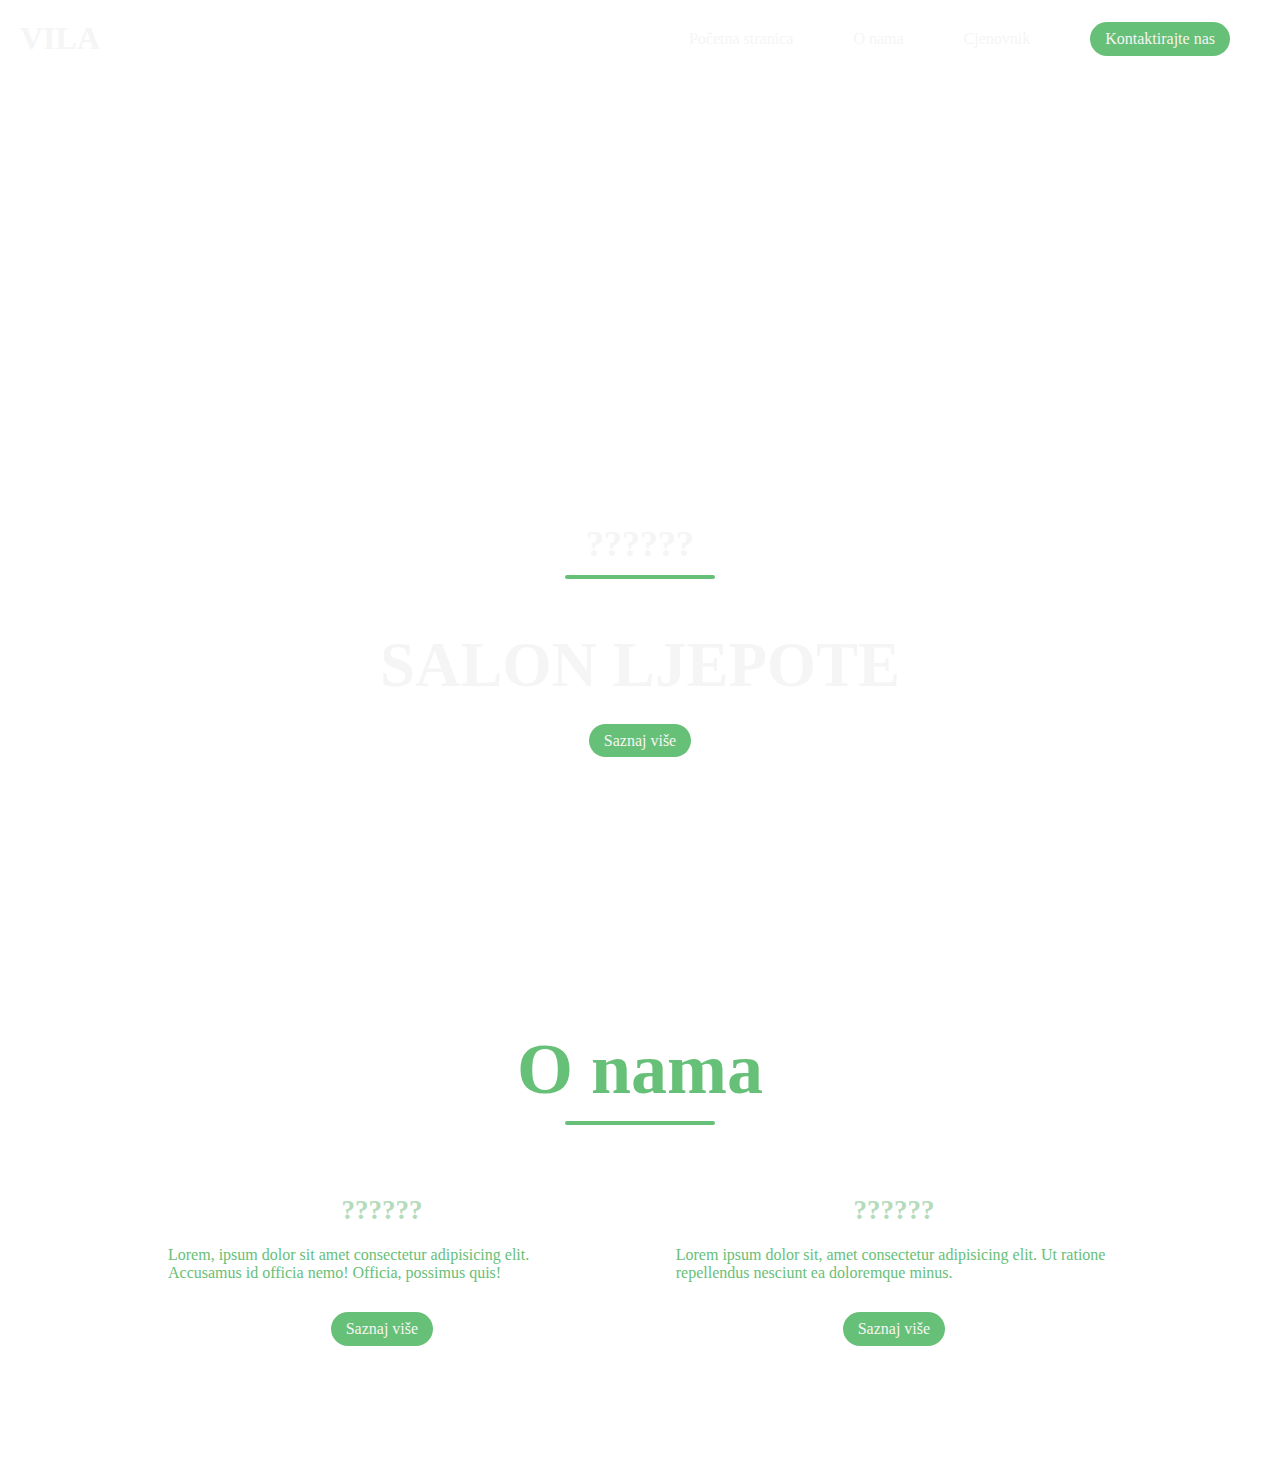
==== Vila-res/vila.html @ 73685fca "Add files via upload" ====
<!DOCTYPE html>
<html lang="en">
<head>
  <meta charset="UTF-8">
  <meta http-equiv="X-UA-Compatible" content="IE=edge">
  <meta name="viewport" content="width=device-width, initial-scale=1.0">
  <title>Vila</title>
  <link rel="stylesheet" href="vila.css">
</head>
<body>

  <!--navbar-->
  <nav class="navbar">
    <h1 class="logo">VILA</h1>
    <ul class="nav-links">
      <li><a href="#">Početna stranica</a></li>
      <li><a href="#">O nama</a></li>
      <li><a href="#">Cjenovnik</a></li>
      <li class="ctn"><a href="#">Kontaktirajte nas</a></li>
    </ul>
    <img src="/images/menu-btn.png" alt="" class="menu-btn">
  </nav>


  <header>
    <div class="header-content">
      <h2>??????</h2>
      <div class="line"></div>
      <h1>SALON LJEPOTE</h1>
      <a href="#" class="ctn">Saznaj više</a>
    </div>
  </header>

  <!-- O nama -->
  
  <section class="events">
    <div class="title">
      <h1>O nama</h1>
      <div class="line"></div>
    </div>
    <div class="row">
      <div class="col">
        <img src="/images/mm.png" alt="" class="eImg">
        <h4 class="eTitle">??????</h4>
        <p class="eText">Lorem, ipsum dolor sit amet consectetur adipisicing elit. Accusamus id officia nemo! Officia, possimus quis!</p>
        <a href="#" class="ctn">Saznaj više</a>
      </div>
      <div class="col">
        <img src="/images/lokacija.png" alt="" class="eImg">
        <h4 class="eTitle">??????</h4>
        <p class="eText">Lorem ipsum dolor sit, amet consectetur adipisicing elit. Ut ratione repellendus nesciunt ea doloremque minus.</p>
        <a href="#" class="ctn">Saznaj više</a>
      </div>
    </div>
  </section>

  <script>
    const menuBtn = document.querySelector('.menu-btn')
    const navlinks = document.querySelector('.nav-links')

    menuBtn.addEventListener('click',()=>{
      navlinks.classList.toggle('mobile-menu')
    })
  </script>
</body>
</html>
---- Vila-res/vila.css ----
* {
  margin: 0;
  padding: 0;
  box-sizing: border-box;
  text-decoration: none;
  list-style: none;
}

.active{
  color: #67C077;
  text-decoration: underline;
  font-weight: bold;
}

.body ,html {
  overflow-x: hidden;
}

/* Navbar */

.nav-links li a {
  color: whitesmoke;
}

.navbar {
  position: absolute;
  top: 0;
  left: 0;
  display: flex;
  width: 100%;
  justify-content: space-between;
  padding: 20px;
  color: whitesmoke;

}

.nav-links {
  color: whitesmoke;
  display: flex;
  align-items: center;

}

.nav-links li {
  margin: 0 30px;
}

header {
  width: 100vw;
  height: 100vh;
  background-image: url(/images/conifers-gafe42b17b_1920.jpg);
  background-position: bottom;
  background-size: cover;
  display: flex;
  align-items: flex-end;
  justify-content: center;
}

.header-content {
  margin-bottom: 150px;
  color: whitesmoke;
  text-align: center;
}

.header-content h2 {
  font-size: 4vmin;
}

.line {
  width: 150px;
  height: 4px;
  background-color: #67C077;
  margin: 10px auto;
  border-radius: 5px;
}

.header-content h1 {
  font-size: 7vmin;
  margin-top: 50px;
  margin-bottom: 30px;
}

.ctn {
  padding: 8px 15px;
  background: #67C077;
  border-radius: 30px;
  color: whitesmoke;
}

.menu-btn {
  position: absolute;
  top: 30px;
  right: 30px;
  width: 40px;
  cursor: pointer;
  display: none;
}

/*Events*/

.events {
  width: 80%;
  margin: 10% auto;
}

.title {
  text-align: center;
  font-size: 4vmin;
  color: #67C077;
}

.row {
  display: flex;
  align-items: center;
  width: 100%;
  justify-content: space-between;
}

.events .row {
  margin-top: 50px;
}

.eTitle {
  font-size: 3vmin;
  color: #B4DBBB;
  margin: 20px auto;
}

.col {
  display: flex;
  flex-direction: column;
  align-items: center;
}

.eImg {
  width: 60%;
}

.eText {
  color: #67C077;
  padding: 0px 40px;
}

.events .ctn {
  margin-top: 30px;
}

/* Moblie device*/
@media only screen and (max-width:850px) {
  .menu-btn {
    display: block;
  }
  .navbar {
    padding: 0;
  }
  .logo {
    position: absolute;
    top: 30px;
    left: 30px;
  }
  .nav-links {
    flex-direction: column;
    width: 100%;
    height: 100vh;
    justify-content: center;
    background: #B4DBBB;
    margin-top: -900px;
    transition: all 0.5s ease;
  }
  .mobile-menu {
    margin-top: 0px;
    border-bottom-right-radius: 30%;
  }
  .nav-links li {
    margin: 30px auto;

  }
}
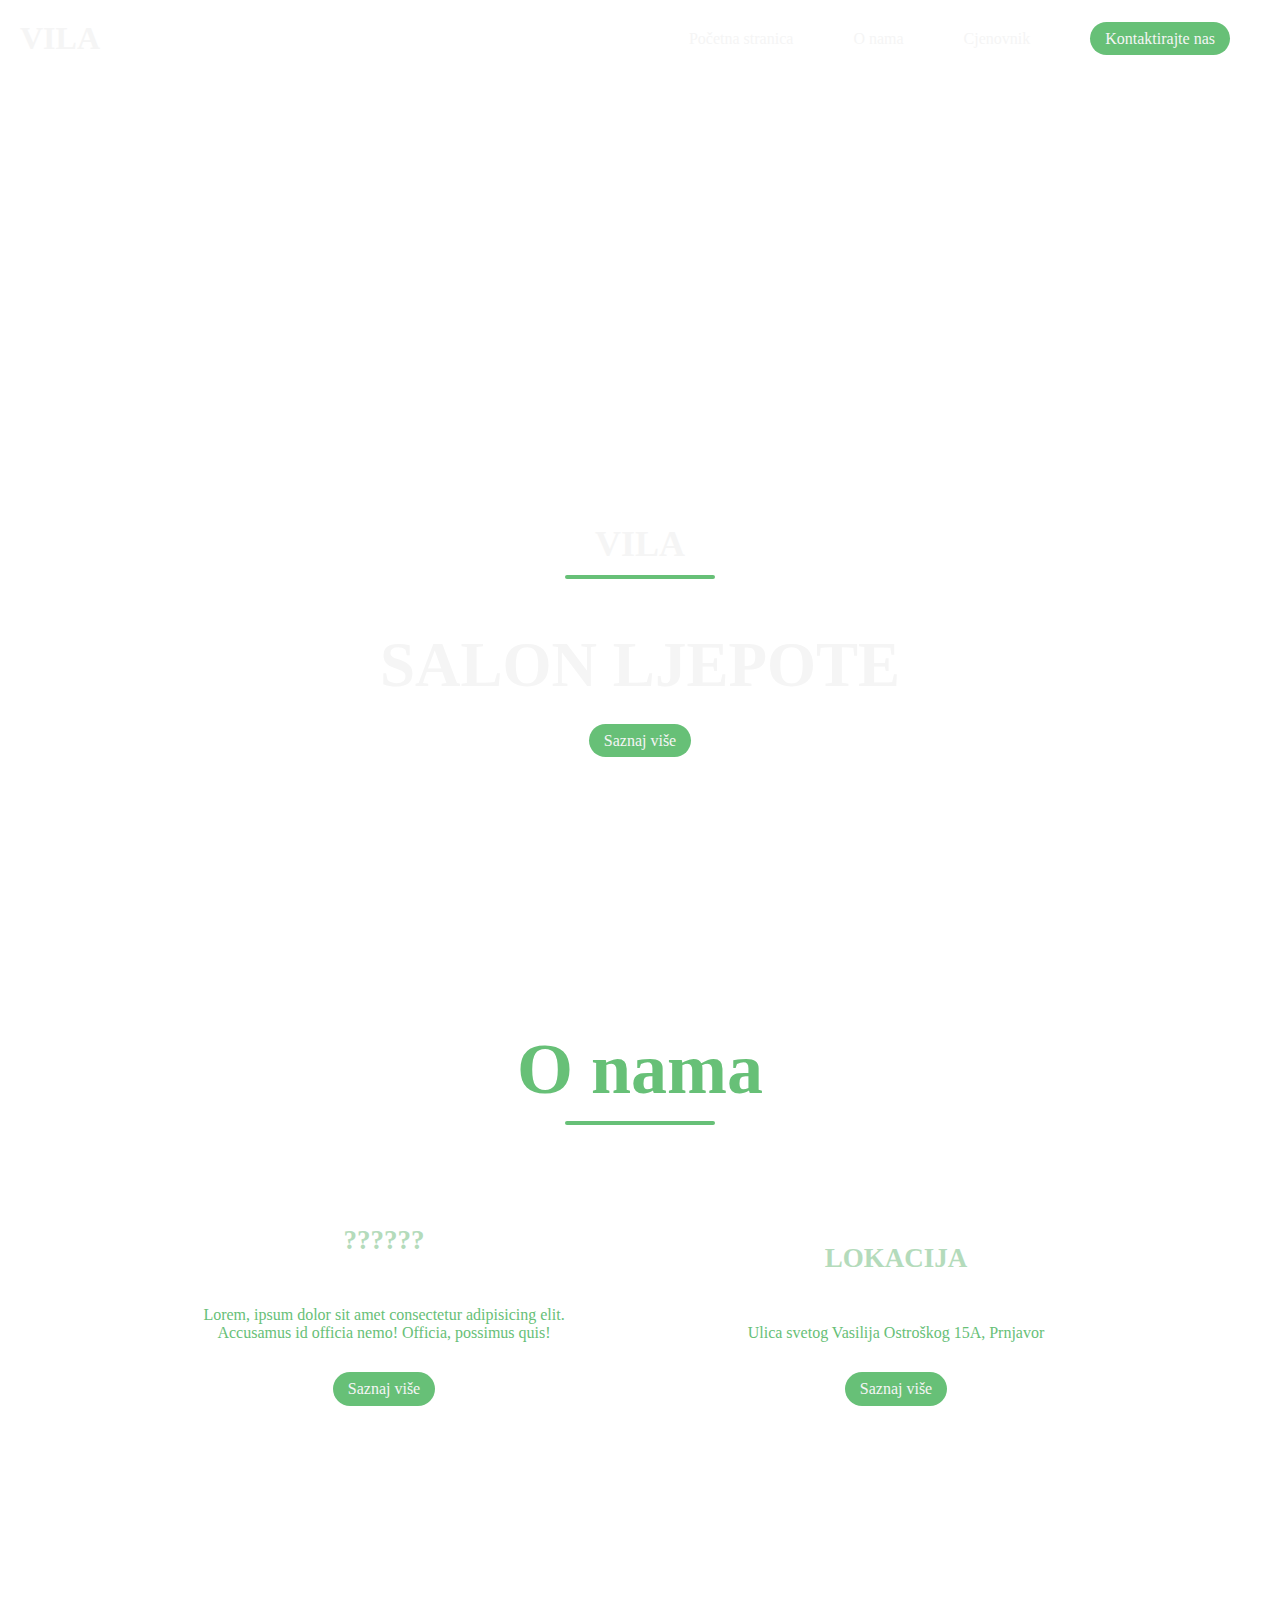
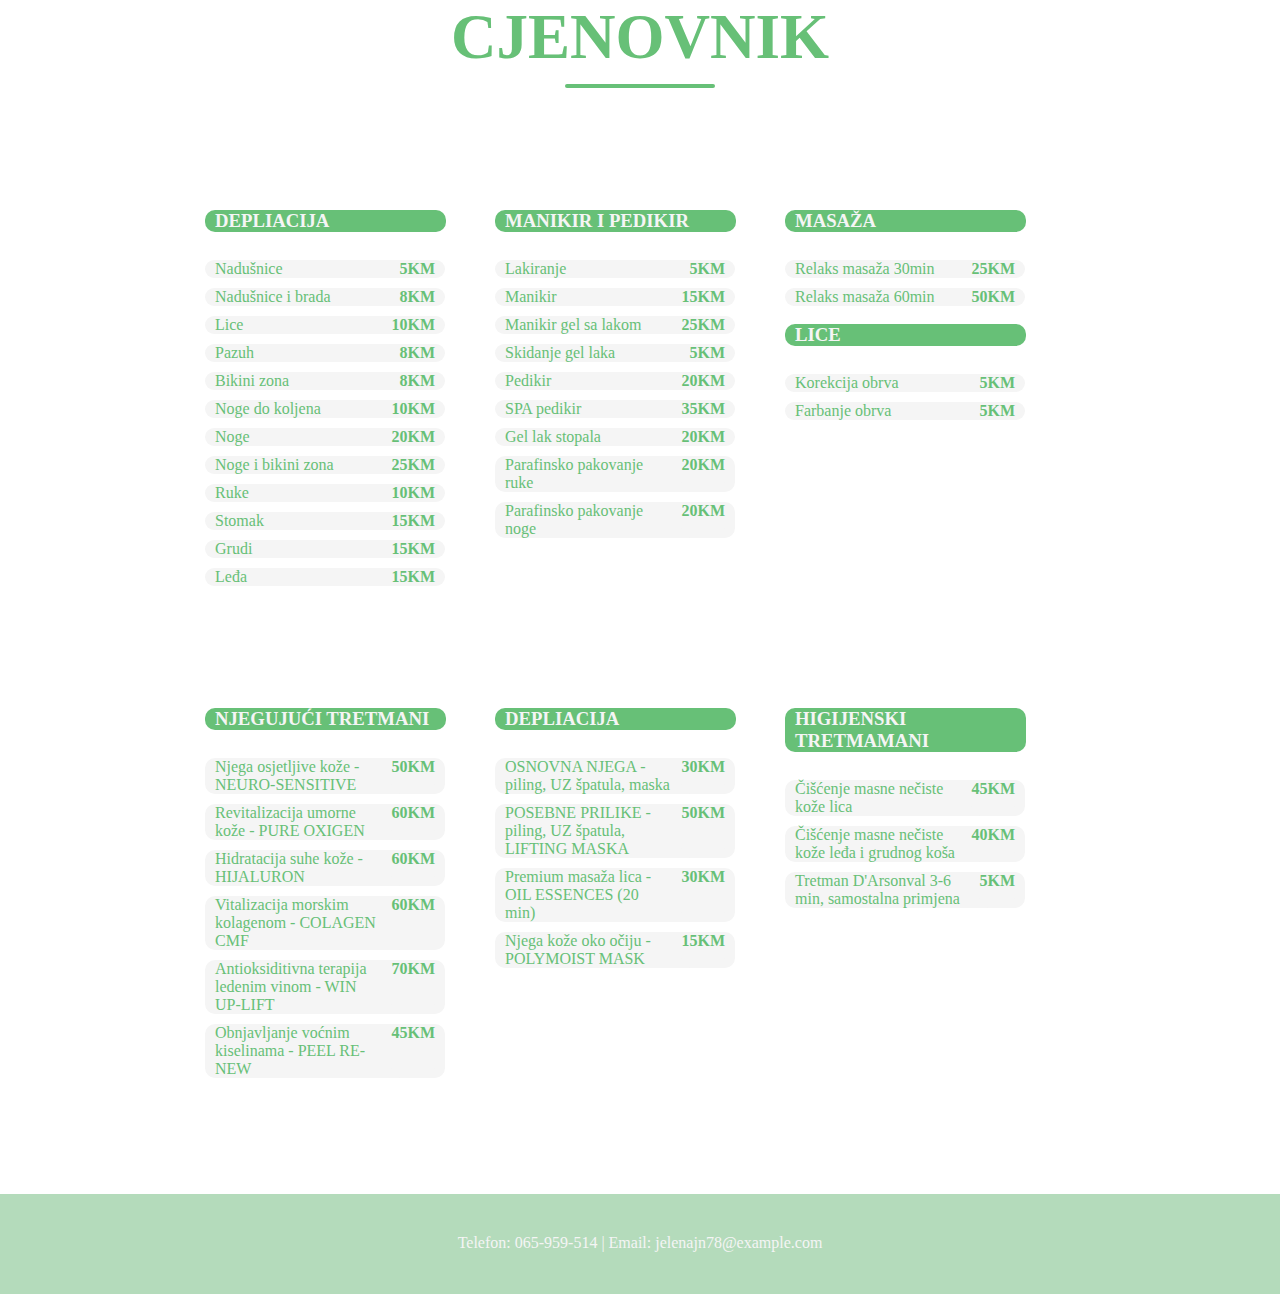
==== commit 376af83e: "Add files via upload" ====
--- a/Vila-res/vila.html
+++ b/Vila-res/vila.html
@@ -14,9 +14,9 @@
     <h1 class="logo">VILA</h1>
     <ul class="nav-links">
       <li><a href="#">Početna stranica</a></li>
-      <li><a href="#">O nama</a></li>
-      <li><a href="#">Cjenovnik</a></li>
-      <li class="ctn"><a href="#">Kontaktirajte nas</a></li>
+      <li><a href="#ONama">O nama</a></li>
+      <li><a href="#cjenovnik">Cjenovnik</a></li>
+      <li><a href="#footer" class="ctn">Kontaktirajte nas</a></li>
     </ul>
     <img src="/images/menu-btn.png" alt="" class="menu-btn">
   </nav>
@@ -24,7 +24,7 @@
 
   <header>
     <div class="header-content">
-      <h2>??????</h2>
+      <h2>VILA</h2>
       <div class="line"></div>
       <h1>SALON LJEPOTE</h1>
       <a href="#" class="ctn">Saznaj više</a>
@@ -33,7 +33,7 @@
 
   <!-- O nama -->
   
-  <section class="events">
+  <section class="events" id="ONama">
     <div class="title">
       <h1>O nama</h1>
       <div class="line"></div>
@@ -46,12 +46,110 @@
         <a href="#" class="ctn">Saznaj više</a>
       </div>
       <div class="col">
-        <img src="/images/lokacija.png" alt="" class="eImg">
-        <h4 class="eTitle">??????</h4>
-        <p class="eText">Lorem ipsum dolor sit, amet consectetur adipisicing elit. Ut ratione repellendus nesciunt ea doloremque minus.</p>
+        <a href="https://www.google.com/maps/place/Salon+ljepote+%22Vila%22/@44.8681368,17.6466813,16.75z/data=!4m5!3m4!1s0x0:0x86327c2ac0aafdc7!8m2!3d44.8687985!4d17.6469852", target="_blank"><img src="/images/lokacija.png" alt="" class="eImg"></a>
+        <h4 class="eTitle">LOKACIJA</h4>
+        <p class="eText">Ulica svetog Vasilija Ostroškog 15A, Prnjavor</p>
         <a href="#" class="ctn">Saznaj više</a>
       </div>
     </div>
+  </section>
+
+  <!-- Cjenovnik -->
+
+  <section class="explore" id="cjenovnik">
+    <div class="explore-content">
+      <h1>CJENOVNIK</h1>
+      <div class="line"></div>
+        <div class="cjenovnik-content">
+          <div class="list">
+            <ul>
+              <h3>DEPLIACIJA</h3>
+              <br>
+              <li>Nadušnice<p>5KM</p></li>
+              <li>Nadušnice i brada<p>8KM</p></li>
+              <li>Lice<p>10KM</p></li>
+              <li>Pazuh<p>8KM</p></li>
+              <li>Bikini zona<p>8KM</p></li>
+              <li>Noge do koljena<p>10KM</p></li>
+              <li>Noge<p>20KM</p></li>
+              <li>Noge i bikini zona<p>25KM</p></li>
+              <li>Ruke<p>10KM</p></li>
+              <li>Stomak<p>15KM</p></li>
+              <li>Grudi<p>15KM</p></li>
+              <li>Leđa<p>15KM</p></li>
+            </ul>
+          </div>
+          <div class="list">
+            <ul>
+              <h3>MANIKIR I PEDIKIR</h3>
+              <br>
+              <li>Lakiranje<p>5KM</p></li>
+              <li>Manikir<p>15KM</p></li>
+              <li>Manikir gel sa lakom<p>25KM</p></li>
+              <li>Skidanje gel laka<p>5KM</p></li>
+              <li>Pedikir<p>20KM</p></li>
+              <li>SPA pedikir<p>35KM</p></li>
+              <li>Gel lak stopala<p>20KM</p></li>
+              <li>Parafinsko pakovanje ruke<p>20KM</p></li>
+              <li>Parafinsko pakovanje noge<p>20KM</p></li>
+            </ul>
+          </div>
+          <div class="list">
+            <ul>
+              <h3>MASAŽA</h3>
+              <br>
+              <li>Relaks masaža 30min<p>25KM</p></li>
+              <li>Relaks masaža 60min<p>50KM</p></li>
+              <br>
+              <h3>LICE</h3>
+              <br>
+              <li>Korekcija obrva<p>5KM</p></li>
+              <li>Farbanje obrva<p>5KM</p></li>
+            </ul>
+          </div>
+        </div>
+
+        <div class="cjenovnik-content">
+          <div class="list">
+            <ul>
+              <h3>NJEGUJUĆI TRETMANI</h3>
+              <br>
+              <li>Njega osjetljive kože - NEURO-SENSITIVE<p>50KM</p></li>
+              <li>Revitalizacija umorne kože - PURE OXIGEN<p>60KM</p></li>
+              <li>Hidratacija suhe kože - HIJALURON<p>60KM</p></li>
+              <li>Vitalizacija morskim kolagenom - COLAGEN CMF<p>60KM</p></li>
+              <li>Antioksiditivna terapija ledenim vinom - WIN UP-LIFT<p>70KM</p></li>
+              <li>Obnjavljanje voćnim kiselinama - PEEL RE-NEW<p>45KM</p></li>
+            </ul>
+          </div>
+          <div class="list">
+            <ul>
+              <h3>DEPLIACIJA</h3>
+              <br>
+              <li>OSNOVNA NJEGA - piling, UZ špatula, maska<p>30KM</p></li>
+              <li>POSEBNE PRILIKE - piling, UZ špatula, LIFTING MASKA <p>50KM</p></li>
+              <li>Premium masaža lica - OIL ESSENCES (20 min)<p>30KM</p></li>
+              <li>Njega kože oko očiju - POLYMOIST MASK<p>15KM</p></li>
+            </ul>
+          </div>
+          <div class="list">
+            <ul>
+              <h3>HIGIJENSKI TRETMAMANI</h3>
+              <br>
+              <li>Čišćenje masne nečiste kože lica<p>45KM</p></li>
+              <li>Čišćenje masne nečiste kože leđa i grudnog koša<p>40KM</p></li>
+              <li>Tretman D'Arsonval 3-6 min, samostalna primjena<p>5KM</p></li>
+            </ul>
+          </div>
+        </div>
+    </div>
+  </section>
+
+  <!-- Footer -->
+
+  <section class="footer" id="footer">
+    <p>Telefon: 065-959-514 | Email: jelenajn78@example.com</p>
+
   </section>
 
   <script>
--- a/Vila-res/vila.css
+++ b/Vila-res/vila.css
@@ -17,7 +17,6 @@
 }
 
 /* Navbar */
-
 .nav-links li a {
   color: whitesmoke;
 }
@@ -48,7 +47,7 @@
 header {
   width: 100vw;
   height: 100vh;
-  background-image: url(/images/conifers-gafe42b17b_1920.jpg);
+  background-image: url(/images/pexels-botond-czapp-13325882.jpg);
   background-position: bottom;
   background-size: cover;
   display: flex;
@@ -123,26 +122,121 @@
 .eTitle {
   font-size: 3vmin;
   color: #B4DBBB;
-  margin: 20px auto;
+  margin: 50px auto;
 }
 
 .col {
   display: flex;
   flex-direction: column;
   align-items: center;
-}
-
-.eImg {
   width: 60%;
 }
 
 .eText {
   color: #67C077;
   padding: 0px 40px;
+  text-align: center;
 }
 
 .events .ctn {
   margin-top: 30px;
+}
+
+.explore {
+  width: 100%;
+  height: 140vh;
+  background-image: url(/images/cjenovnikBg.jpg);
+  background-position: center;
+  background-size: cover;
+  background-repeat: no-repeat;
+  display: flex;
+  align-items: center;
+  justify-content: center;
+}
+
+.explore-content {
+  width: 60%;
+  padding: 50px auto;
+  color: #67C077;
+  display: flex;
+  align-items: center;
+  flex-direction: column;
+}
+
+.explore .list{
+  margin-top: 20px;
+}
+
+.explore-content h1 {
+  font-size: 7vmin;
+}
+
+.explore-content .line {
+  margin-bottom: 50px;
+}
+
+.explore-content p {
+  color: #67C077;
+}
+
+.explore-content .ctn {
+  margin-top: 40px;
+}
+
+.cjenovnik-content {
+  display: flex;
+  margin: 50px;
+  flex-direction: row ;
+}
+
+.cjenovnik-content .list {
+  width:  290px;
+  margin-top: 22px;
+}
+
+.cjenovnik-content .list ul li{
+  margin-right: 50px;
+  display: flex;
+  justify-content: space-between;
+  min-width: 120px;
+  margin-top: 10px;
+  background-color: whitesmoke;
+  border-radius: 10px;
+  padding-left: 10px;
+  padding-right: 10px;
+}
+
+.cjenovnik-content .list ul li p {
+  margin-left: 10px;
+  color: #67C077;
+  background-color: whitesmoke;
+  border-radius: 10px;
+  font-weight: bold;
+}
+
+.cjenovnik-content .list h3 {
+  margin-left: 10px;
+  color: whitesmoke;
+  background-color:#67C077;
+  border-radius: 10px;
+  width: 83%;
+  margin-left: 0px;
+  padding-left: 10px;
+}
+
+.footer {
+  width: 100%;
+  height: 100px;
+  padding: 20px 80px;
+  margin: 0;
+  background: #B4DBBB;
+  text-align: center;
+}
+
+.footer p {
+  color: whitesmoke;
+  margin: 20px auto;
+  padding: 20px auto;
 }
 
 /* Moblie device*/
@@ -175,4 +269,99 @@
     margin: 30px auto;
 
   }
-}+
+  /* O nama*/
+
+  .row {
+    flex-direction: column;
+  }
+
+  .row .col {
+    margin: 20px auto;
+  }
+
+  .col img {
+    max-width: 90%;
+  }
+
+  /* Cjenovnik */
+
+  .explore-content {
+    width: 100%;
+  }
+
+  /* Footer */
+
+  .footer {
+    padding: 10px;
+  }
+
+  .cjenovnik-content {
+    flex-direction: column;
+  }
+
+  .explore-content {
+    align-items: flex-start;
+    flex-direction: column;
+    margin-left: 30px;
+  }
+
+  .explore-content .line {
+    margin-left: 0px;
+  }
+
+  .cjenovnik-all {
+    display: flex;
+    flex-direction: row;
+  }
+
+  .explore {
+    height: 300vh;
+  }
+
+  .cjenovnik-content .list ul li{
+   font-size: 14px; 
+  }
+
+  .body ,html {
+    overflow-x: hidden;
+  }
+
+}
+
+/* Animations */
+
+img {
+  transition: ease .3s;
+}
+
+img:hover {
+  transform: scale(1.1);
+}
+
+.ctn:hover {
+  background: whitesmoke;
+  color: #67C077;
+  box-shadow: 2px 2px 5px rgba(0, 0, 0, 0.336);
+}
+
+li:hover {
+  color: #67C077;
+  cursor: zoom-out;
+}
+
+.cjenovnik-content .list li:hover {
+  cursor: default;
+}
+
+.cjenovnik-content .list ul li:hover{
+  transform: scale(1.1);
+  transition: ease .3s;
+}
+
+.cjenovnik-content .list h3:hover{
+  transform: scale(1.1);
+  transition:ease .3s;
+}
+
+
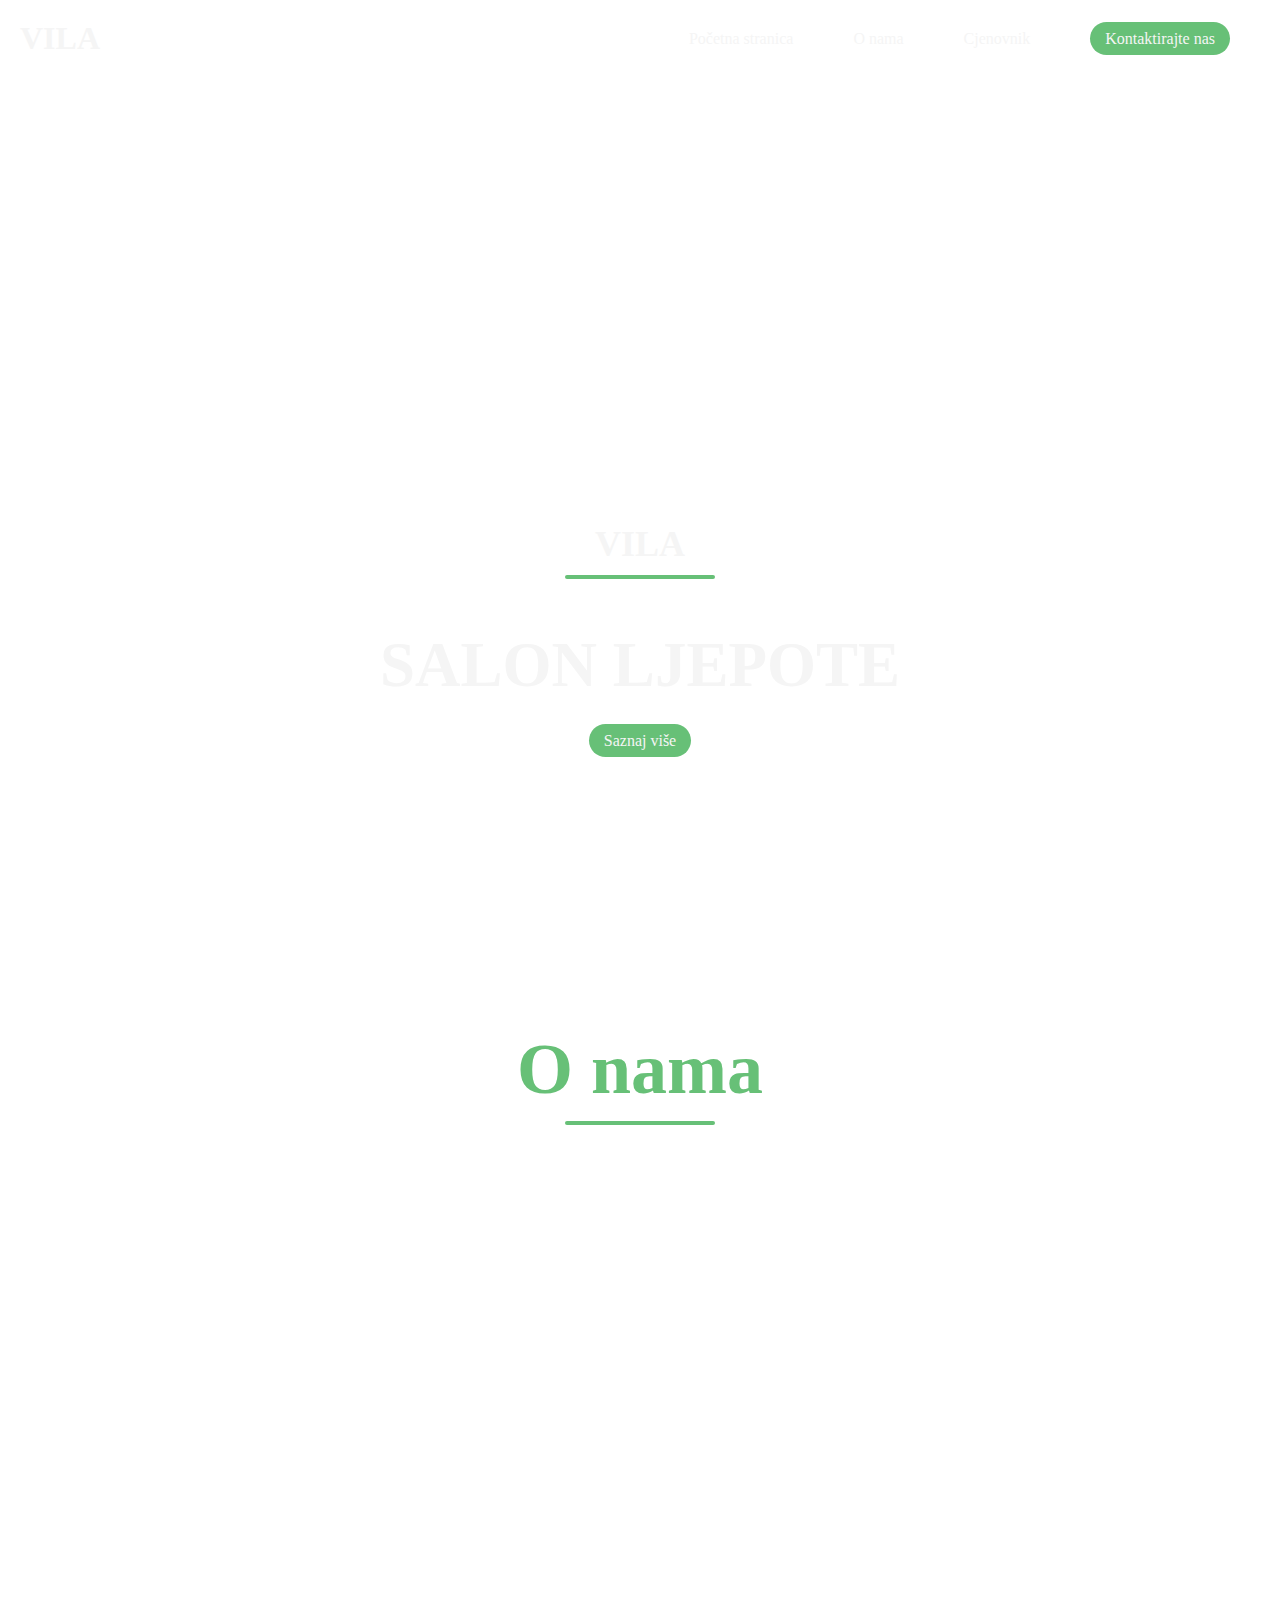
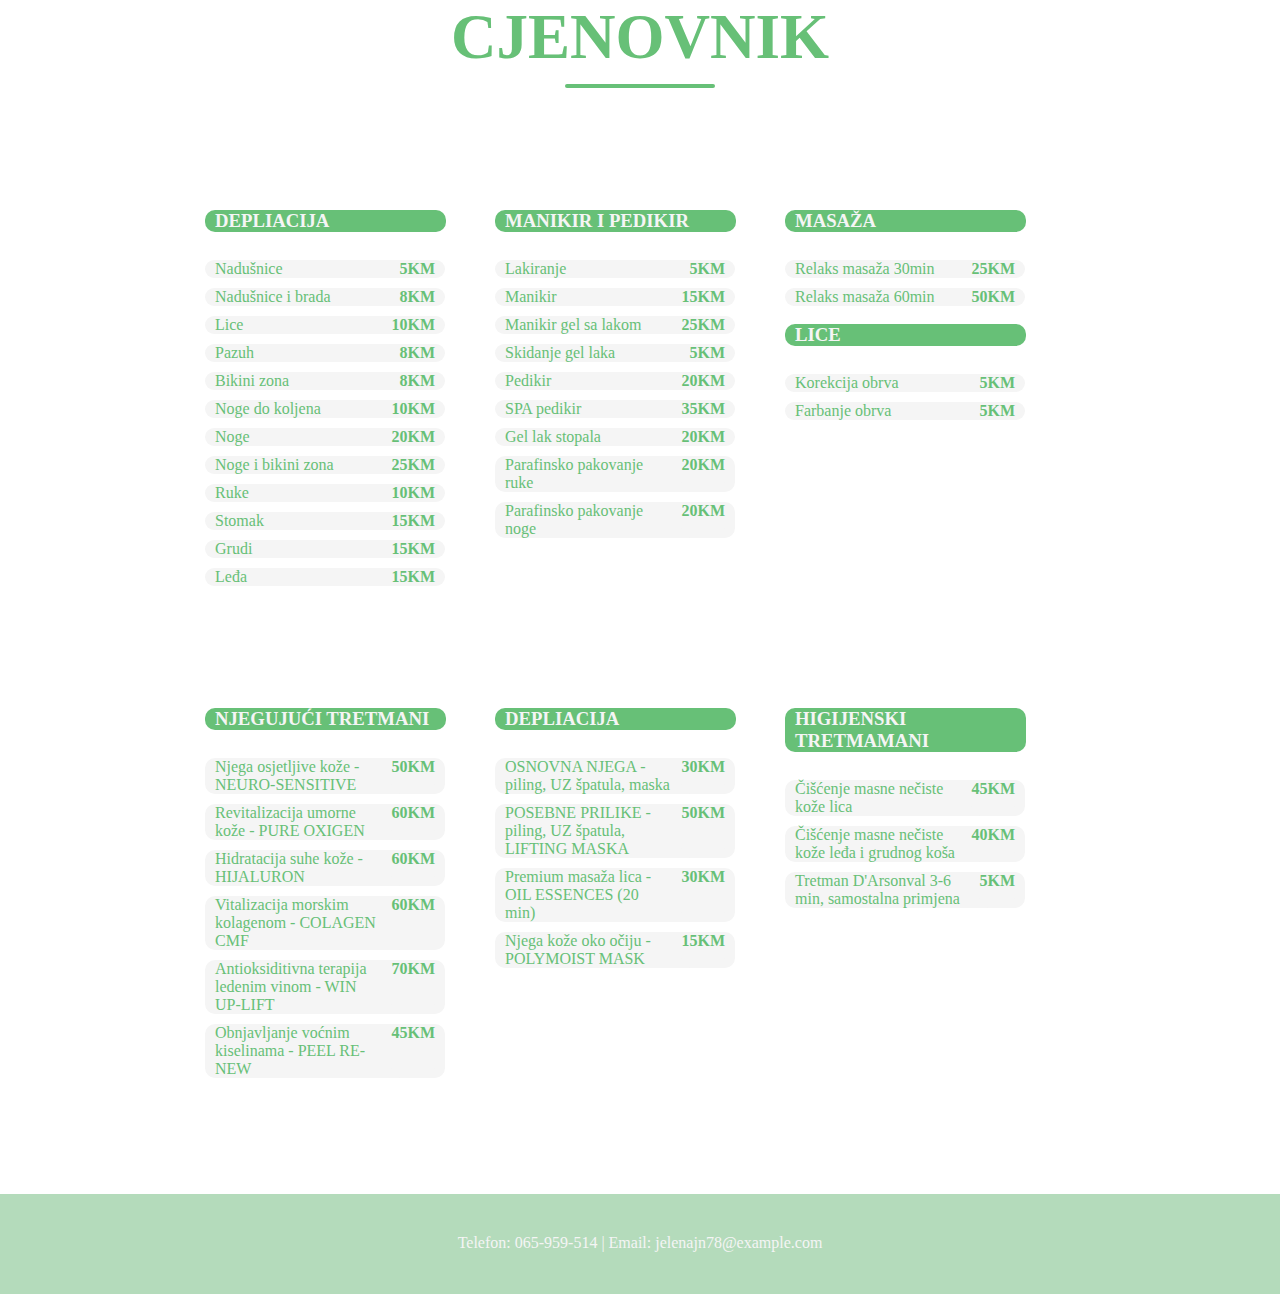
==== commit a2b7b660: "Add files via upload" ====
--- a/Vila-res/vila.html
+++ b/Vila-res/vila.html
@@ -6,6 +6,7 @@
   <meta name="viewport" content="width=device-width, initial-scale=1.0">
   <title>Vila</title>
   <link rel="stylesheet" href="vila.css">
+  <script  defer src="vila.js"></script>
 </head>
 <body>
 
@@ -46,10 +47,10 @@
         <a href="#" class="ctn">Saznaj više</a>
       </div>
       <div class="col">
-        <a href="https://www.google.com/maps/place/Salon+ljepote+%22Vila%22/@44.8681368,17.6466813,16.75z/data=!4m5!3m4!1s0x0:0x86327c2ac0aafdc7!8m2!3d44.8687985!4d17.6469852", target="_blank"><img src="/images/lokacija.png" alt="" class="eImg"></a>
+        <img src="/images/lokacija.png" alt="" class="eImg">
         <h4 class="eTitle">LOKACIJA</h4>
         <p class="eText">Ulica svetog Vasilija Ostroškog 15A, Prnjavor</p>
-        <a href="#" class="ctn">Saznaj više</a>
+        <a href="https://www.google.com/maps/place/Salon+ljepote+%22Vila%22/@44.8681368,17.6466813,16.75z/data=!4m5!3m4!1s0x0:0x86327c2ac0aafdc7!8m2!3d44.8687985!4d17.6469852", target="_blank" class="ctn">Saznaj više</a>
       </div>
     </div>
   </section>
--- a/Vila-res/vila.css
+++ b/Vila-res/vila.css
@@ -272,6 +272,8 @@
 
   /* O nama*/
 
+
+
   .row {
     flex-direction: column;
   }
@@ -350,9 +352,19 @@
   cursor: zoom-out;
 }
 
+.cjenovnik-content .list li {
+  transition: ease .3s;
+}
+
+
 .cjenovnik-content .list li:hover {
   cursor: default;
 }
+
+.cjenovnik-content .list h3 {
+  transition: ease .3s;
+}
+
 
 .cjenovnik-content .list ul li:hover{
   transform: scale(1.1);
@@ -363,5 +375,27 @@
   transform: scale(1.1);
   transition:ease .3s;
 }
-
-
+.body {
+  scroll-behavior: smooth;
+}
+
+html {
+  scroll-behavior: smooth;
+}
+
+.col {
+  opacity: 0;
+  filter: blur(5px);
+  transform: translateX(-100%);
+  transition: all 1s;
+}
+
+.SEcol {
+  opacity: 1;
+  filter: blur(0);
+  transform: translateX(0);
+}
+
+.row:nth-child(0) {
+  transition-delay: 600ms;
+}